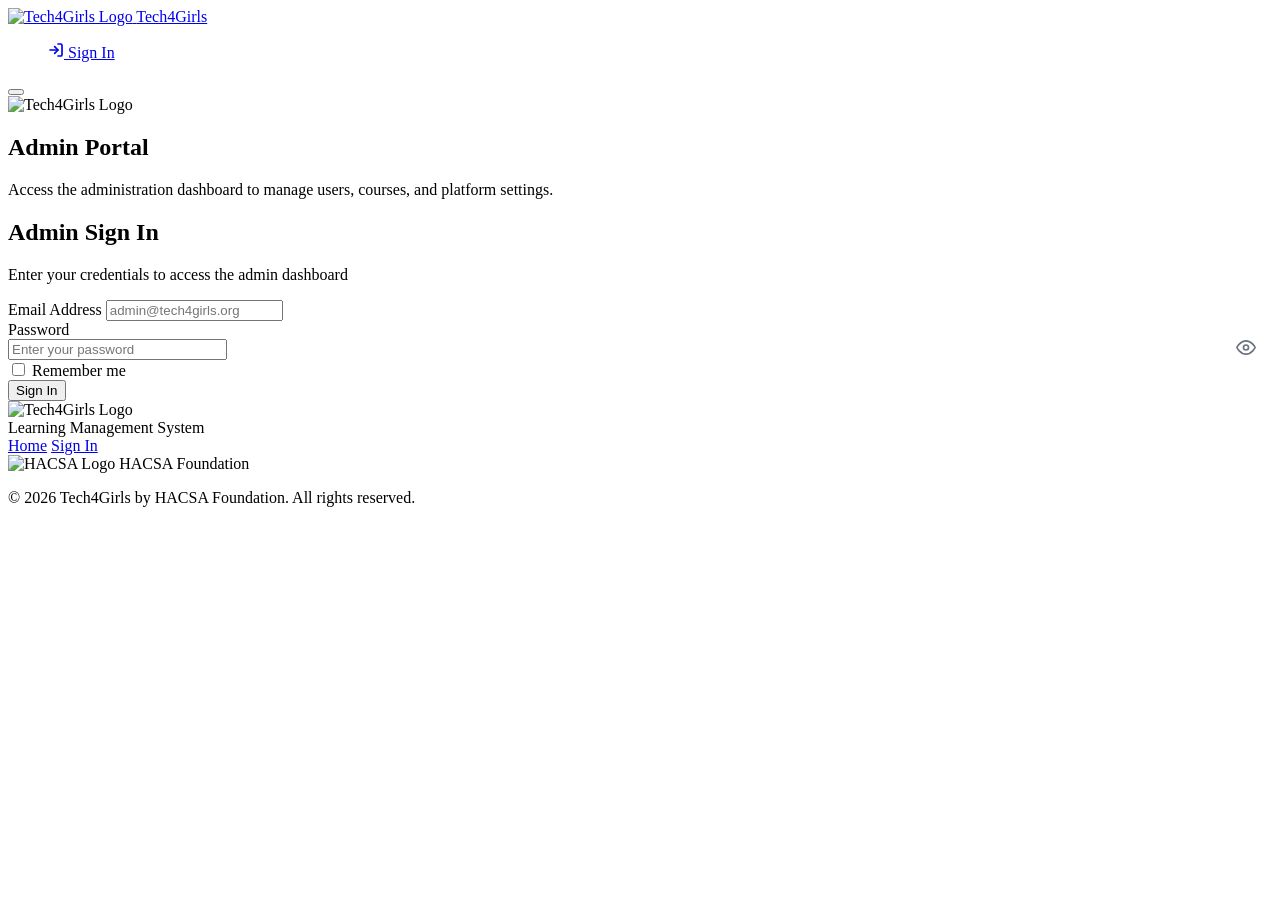
==== frontend/admin/index.html @ 2db9f4e8 "updated url" ====
<!doctype html>
<html lang="en">
  <head>
    <meta charset="UTF-8" />
    <meta name="viewport" content="width=device-width, initial-scale=1.0" />
    <title>Admin Sign In Tech4Girls LMS</title>
    <meta
      name="description"
      content="Administrator sign in to Tech4Girls LMS to manage the platform, users, and system settings."
    />

    <!-- Favicon -->
    <link rel="icon" type="image/png" href="img/Tech4Girls logo.png" />
    <link rel="apple-touch-icon" href="img/Tech4Girls logo.png" />

    <!-- Fonts -->
    <link rel="preconnect" href="https://fonts.googleapis.com" />
    <link rel="preconnect" href="https://fonts.gstatic.com" crossorigin />
    <link
      href="https://fonts.googleapis.com/css2?family=Inter:wght@400;500;600;700;800&family=Poppins:wght@400;500;600;700&display=swap"
      rel="stylesheet"
    />

    <link rel="stylesheet" href="css/style.css" />
  </head>
  <body class="login-page">
    
	

		<nav class="navbar" id="navbar">
		<div class="navbar-inner">

			<!-- Logo -->
			<a href="index.html" class="navbar-logo" id="logo-link">
				<img src="img/Tech4Girls logo.png" alt="Tech4Girls Logo">
				<span class="logo-text">Tech4Girls</span>
			</a>

			<!-- Desktop nav links (also becomes the sidebar on mobile) -->
			<ul class="navbar-links" id="navbar-links">
					<a href="index.html" class="navbar-signin-btn" id="nav-signin">
						<svg width="16" height="16" viewBox="0 0 24 24" fill="none" stroke="currentColor"
							stroke-width="2.5" stroke-linecap="round" stroke-linejoin="round">
							<path d="M15 3h4a2 2 0 0 1 2 2v14a2 2 0 0 1-2 2h-4" />
							<polyline points="10 17 15 12 10 7" />
							<line x1="15" y1="12" x2="3" y2="12" />
						</svg>
						Sign In
					</a>
				</li>
			</ul>

			<!-- Hamburger (hidden on desktop) -->
			<button class="nav-toggle" id="nav-toggle" aria-label="Toggle navigation">
				<span class="hamburger-line"></span>
				<span class="hamburger-line"></span>
				<span class="hamburger-line"></span>
			</button>

		</div>

		<!-- Dark overlay behind sidebar -->
		<div class="nav-overlay" id="nav-overlay"></div>
	</nav>




    <main class="login-main">
      <div class="login-wrapper">
        <!-- Left: Visual panel -->
        <div class="login-visual">
          <div class="login-visual-content">
            <img src="img/Tech4Girls logo.png" alt="Tech4Girls Logo" />
            <h2>Admin Portal</h2>
            <p>
              Access the administration dashboard to manage users, courses, and
              platform settings.
            </p>
          </div>
        </div>

        <div class="login-form-panel">
          <div class="login-form-header">
            <h2>Admin Sign In</h2>
            <p>Enter your credentials to access the admin dashboard</p>
          </div>

          <form id="login-form" action="#" method="POST">
            <div class="form-group">
              <label class="form-label" for="email">Email Address</label>
              <input
                type="email"
                class="form-input"
                id="email"
                name="email"
                placeholder="admin@tech4girls.org"
                required
                autocomplete="email"
              />
            </div>

            <div class="form-group">
              <label class="form-label" for="password">Password</label>
              <div style="position: relative">
                <input
                  type="password"
                  class="form-input"
                  id="password"
                  name="password"
                  placeholder="Enter your password"
                  required
                  autocomplete="current-password"
                  style="padding-right: 44px"
                />
                <button
                  type="button"
                  onclick="togglePassword('password', this)"
                  style="
                    position: absolute;
                    right: 12px;
                    top: 50%;
                    transform: translateY(-50%);
                    background: none;
                    border: none;
                    cursor: pointer;
                    padding: 4px;
                    color: #6b7280;
                  "
                >
                  <svg
                    width="20"
                    height="20"
                    viewBox="0 0 24 24"
                    fill="none"
                    stroke="currentColor"
                    stroke-width="2"
                    stroke-linecap="round"
                    stroke-linejoin="round"
                  >
                    <path d="M1 12s4-8 11-8 11 8 11 8-4 8-11 8-11-8-11-8z" />
                    <circle cx="12" cy="12" r="3" />
                  </svg>
                </button>
              </div>
            </div>

            <div class="form-row">
              <label class="form-remember">
                <input type="checkbox" id="remember" name="remember" />
                Remember me
              </label>
            </div>

            <button type="submit" class="btn-login" id="login-submit">
              Sign In
            </button>
          </form>
        </div>
      </div>
    </main>
    <footer class="footer" id="footer">
      <div class="footer-inner">
        <div class="footer-top">
          <div class="footer-brand">
            <img src="img/Tech4Girls logo.png" alt="Tech4Girls Logo" />
            <div class="divider"></div>
            <span>Learning Management System</span>
          </div>
          <div class="footer-links">
            <a href="index.html">Home</a>
            <a href="login.html">Sign In</a>
          </div>
        </div>
        <div class="footer-bottom">
          <div class="footer-partner">
            <img src="img/hacsa logo.jpg" alt="HACSA Logo" />
            <span>HACSA Foundation</span>
          </div>
          <p class="footer-copy">
            &copy; 2026 Tech4Girls by HACSA Foundation. All rights reserved.
          </p>
        </div>
      </div>
    </footer>

    <script>
      function togglePassword(inputId, btn) {
        const input = document.getElementById(inputId);
        if (input.type === "password") {
          input.type = "text";
          btn.innerHTML =
            '<svg width="20" height="20" viewBox="0 0 24 24" fill="none" stroke="currentColor" stroke-width="2" stroke-linecap="round" stroke-linejoin="round"><path d="M17.94 17.94A10.07 10.07 0 0 1 12 20c-7 0-11-8-11-8a18.45 18.45 0 0 1 5.06-5.94"/><path d="M9.9 4.24A9.12 9.12 0 0 1 12 4c7 0 11 8 11 8a18.5 18.5 0 0 1-2.16 3.19"/><line x1="1" y1="1" x2="23" y2="23"/></svg>';
        } else {
          input.type = "password";
          btn.innerHTML =
            '<svg width="20" height="20" viewBox="0 0 24 24" fill="none" stroke="currentColor" stroke-width="2" stroke-linecap="round" stroke-linejoin="round"><path d="M1 12s4-8 11-8 11 8 11 8-4 8-11 8-11-8-11-8z"/><circle cx="12" cy="12" r="3"/></svg>';
        }
      }
      const navbar = document.getElementById("navbar");
      window.addEventListener("scroll", () => {
        navbar.classList.toggle("scrolled", window.scrollY > 10);
      });

      const navToggle = document.getElementById("nav-toggle");
      const navLinks = document.getElementById("navbar-links");
      navToggle.addEventListener("click", () => {
        navLinks.classList.toggle("active");
      });

      navLinks.querySelectorAll("a").forEach((link) => {
        link.addEventListener("click", () => {
          navLinks.classList.remove("active");
        });
      });

      const BASE_URL = "https://t4g-lms-production.up.railway.app";

      document
        .getElementById("login-form")
        .addEventListener("submit", async function (e) {
          e.preventDefault();

          const email = document.getElementById("email").value;
          const password = document.getElementById("password").value;
          const btn = document.getElementById("login-submit");

          btn.textContent = "Signing in...";
          btn.style.opacity = "0.7";
          btn.style.pointerEvents = "none";

          try {
            const response = await fetch(`${BASE_URL}/admin/login`, {
              method: "POST",
              headers: { "Content-Type": "application/json" },
              body: JSON.stringify({ email, password }),
            });

            const data = await response.json();

            if (response.ok) {
              localStorage.setItem("admin_token", data.access_token);
              window.location.href = "admin-dashboard.html";
            } else {
              alert(
                data.detail || "Login failed. Please check your credentials.",
              );
              btn.textContent = "Sign In";
              btn.style.opacity = "1";
              btn.style.pointerEvents = "auto";
            }
          } catch (error) {
            alert(
              "Could not connect to server. Make sure your backend is running.",
            );
            btn.textContent = "Sign In";
            btn.style.opacity = "1";
            btn.style.pointerEvents = "auto";
          }
        });
    </script>
  </body>
</html>
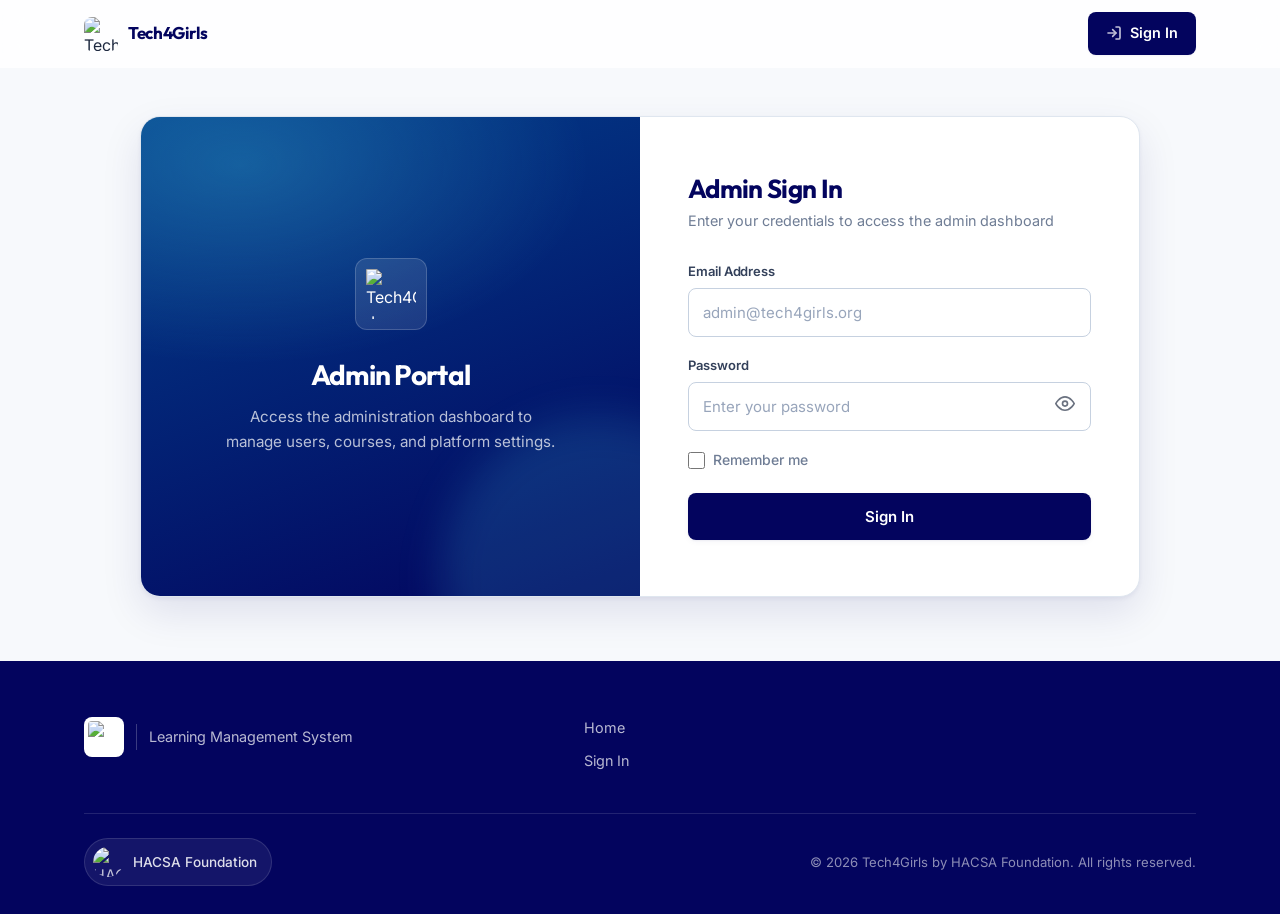
==== commit a9fd14fd: "updates" ====
--- a/frontend/admin/index.html
+++ b/frontend/admin/index.html
@@ -1,95 +1,113 @@
 <!doctype html>
 <html lang="en">
-  <head>
-    <meta charset="UTF-8" />
-    <meta name="viewport" content="width=device-width, initial-scale=1.0" />
-    <title>Admin Sign In Tech4Girls LMS</title>
-    <meta
+ <head>
+ <meta charset="UTF-8" />
+ <meta name="viewport" content="width=device-width, initial-scale=1.0" />
+ <title>Admin Sign In Tech4Girls LMS</title>
+ <meta
       name="description"
       content="Administrator sign in to Tech4Girls LMS to manage the platform, users, and system settings."
     />
 
-    <!-- Favicon -->
-    <link rel="icon" type="image/png" href="img/Tech4Girls logo.png" />
-    <link rel="apple-touch-icon" href="img/Tech4Girls logo.png" />
-
-    <!-- Fonts -->
-    <link rel="preconnect" href="https://fonts.googleapis.com" />
-    <link rel="preconnect" href="https://fonts.gstatic.com" crossorigin />
-    <link
-      href="https://fonts.googleapis.com/css2?family=Inter:wght@400;500;600;700;800&family=Poppins:wght@400;500;600;700&display=swap"
-      rel="stylesheet"
-    />
-
-    <link rel="stylesheet" href="css/style.css" />
-  </head>
-  <body class="login-page">
-    
+ <!-- Favicon -->
+ <link rel="icon" type="image/png" href="img/Tech4Girls logo.png" />
+ <link rel="apple-touch-icon" href="img/Tech4Girls logo.png" />
+
+ <!-- Fonts -->
+ <link rel="preconnect" href="https://fonts.googleapis.com" />
+ <link rel="preconnect" href="https://fonts.gstatic.com" crossorigin />
+ <link href="https://fonts.googleapis.com/css2?family=Inter:wght@400;500;600;700;800&family=Outfit:wght@400;500;600;700;800&display=swap" rel="stylesheet" />
+
+ <link rel="stylesheet" href="css/style.css" />
+ <!-- T4G-AUTH-GUARD: runs before first paint. Do not move below the stylesheets. -->
+ <script>
+      document.documentElement.className += ' auth-pending';
+      window.__T4G_ROLE__ = 'admin';
+      // Safety net: never leave the page permanently hidden.
+      setTimeout(function () {
+        document.documentElement.classList.remove('auth-pending');
+      }, 4000);
+ </script>
+ <noscript>
+ <style>
+        html.auth-pending body { visibility: visible!important; }
+ </style>
+ </noscript>
+ <script src="js/session.js"></script>
+ <script>
+      if (window.Session) {
+        Session.redirectIfAuthenticated();
+      } else {
+        document.documentElement.classList.remove('auth-pending');
+      }
+ </script>
+</head>
+ <body class="login-page">
+ 
 	
 
-		<nav class="navbar" id="navbar">
-		<div class="navbar-inner">
-
-			<!-- Logo -->
-			<a href="index.html" class="navbar-logo" id="logo-link">
-				<img src="img/Tech4Girls logo.png" alt="Tech4Girls Logo">
-				<span class="logo-text">Tech4Girls</span>
-			</a>
-
-			<!-- Desktop nav links (also becomes the sidebar on mobile) -->
-			<ul class="navbar-links" id="navbar-links">
-					<a href="index.html" class="navbar-signin-btn" id="nav-signin">
-						<svg width="16" height="16" viewBox="0 0 24 24" fill="none" stroke="currentColor"
+ <nav class="navbar" id="navbar">
+ <div class="navbar-inner">
+
+ <!-- Logo -->
+ <a href="index.html" class="navbar-logo" id="logo-link">
+ <img src="img/Tech4Girls logo.png" alt="Tech4Girls Logo">
+ <span class="logo-text">Tech4Girls</span>
+ </a>
+
+ <!-- Desktop nav links (also becomes the sidebar on mobile) -->
+ <ul class="navbar-links" id="navbar-links">
+ <a href="index.html" class="navbar-signin-btn" id="nav-signin">
+ <svg width="16" height="16" viewBox="0 0 24 24" fill="none" stroke="currentColor"
 							stroke-width="2.5" stroke-linecap="round" stroke-linejoin="round">
-							<path d="M15 3h4a2 2 0 0 1 2 2v14a2 2 0 0 1-2 2h-4" />
-							<polyline points="10 17 15 12 10 7" />
-							<line x1="15" y1="12" x2="3" y2="12" />
-						</svg>
+ <path d="M15 3h4a2 2 0 0 1 2 2v14a2 2 0 0 1-2 2h-4" />
+ <polyline points="10 17 15 12 10 7" />
+ <line x1="15" y1="12" x2="3" y2="12" />
+ </svg>
 						Sign In
-					</a>
-				</li>
-			</ul>
-
-			<!-- Hamburger (hidden on desktop) -->
-			<button class="nav-toggle" id="nav-toggle" aria-label="Toggle navigation">
-				<span class="hamburger-line"></span>
-				<span class="hamburger-line"></span>
-				<span class="hamburger-line"></span>
-			</button>
-
-		</div>
-
-		<!-- Dark overlay behind sidebar -->
-		<div class="nav-overlay" id="nav-overlay"></div>
+ </a>
+ </ul>
+
+ <!-- Hamburger (hidden on desktop) -->
+ <button class="nav-toggle" id="nav-toggle" aria-label="Toggle navigation">
+ <span class="hamburger-line"></span>
+ <span class="hamburger-line"></span>
+ <span class="hamburger-line"></span>
+ </button>
+
+ </div>
+
+ <!-- Dark overlay behind sidebar -->
+ <div class="nav-overlay" id="nav-overlay"></div>
 	</nav>
 
 
 
 
-    <main class="login-main">
-      <div class="login-wrapper">
-        <!-- Left: Visual panel -->
-        <div class="login-visual">
-          <div class="login-visual-content">
-            <img src="img/Tech4Girls logo.png" alt="Tech4Girls Logo" />
-            <h2>Admin Portal</h2>
-            <p>
+ <main class="login-main">
+ <div class="login-wrapper">
+ <!-- Left: Visual panel -->
+ <div class="login-visual">
+ <div class="login-visual-content">
+ <img src="img/Tech4Girls logo.png" alt="Tech4Girls Logo" />
+ <h2>Admin Portal</h2>
+ <p>
               Access the administration dashboard to manage users, courses, and
               platform settings.
-            </p>
-          </div>
-        </div>
-
-        <div class="login-form-panel">
-          <div class="login-form-header">
-            <h2>Admin Sign In</h2>
-            <p>Enter your credentials to access the admin dashboard</p>
-          </div>
-
-          <form id="login-form" action="#" method="POST">
-            <div class="form-group">
-              <label class="form-label" for="email">Email Address</label>
-              <input
+ </p>
+ </div>
+ </div>
+
+ <div class="login-form-panel">
+ <div class="login-form-header">
+ <h2>Admin Sign In</h2>
+ <p>Enter your credentials to access the admin dashboard</p>
+ </div>
+
+ <form id="login-form" action="#" method="POST">
+ <div class="form-group">
+ <label class="form-label" for="email">Email Address</label>
+ <input
                 type="email"
                 class="form-input"
                 id="email"
@@ -98,12 +116,12 @@
                 required
                 autocomplete="email"
               />
-            </div>
-
-            <div class="form-group">
-              <label class="form-label" for="password">Password</label>
-              <div style="position: relative">
-                <input
+ </div>
+
+ <div class="form-group">
+ <label class="form-label" for="password">Password</label>
+ <div style="position: relative">
+ <input
                   type="password"
                   class="form-input"
                   id="password"
@@ -113,7 +131,7 @@
                   autocomplete="current-password"
                   style="padding-right: 44px"
                 />
-                <button
+ <button
                   type="button"
                   onclick="togglePassword('password', this)"
                   style="
@@ -128,7 +146,7 @@
                     color: #6b7280;
                   "
                 >
-                  <svg
+ <svg
                     width="20"
                     height="20"
                     viewBox="0 0 24 24"
@@ -138,53 +156,53 @@
                     stroke-linecap="round"
                     stroke-linejoin="round"
                   >
-                    <path d="M1 12s4-8 11-8 11 8 11 8-4 8-11 8-11-8-11-8z" />
-                    <circle cx="12" cy="12" r="3" />
-                  </svg>
-                </button>
-              </div>
-            </div>
-
-            <div class="form-row">
-              <label class="form-remember">
-                <input type="checkbox" id="remember" name="remember" />
+ <path d="M1 12s4-8 11-8 11 8 11 8-4 8-11 8-11-8-11-8z" />
+ <circle cx="12" cy="12" r="3" />
+ </svg>
+ </button>
+ </div>
+ </div>
+
+ <div class="form-row">
+ <label class="form-remember">
+ <input type="checkbox" id="remember" name="remember" />
                 Remember me
-              </label>
-            </div>
-
-            <button type="submit" class="btn-login" id="login-submit">
+ </label>
+ </div>
+
+ <button type="submit" class="btn-login" id="login-submit">
               Sign In
-            </button>
-          </form>
-        </div>
-      </div>
-    </main>
-    <footer class="footer" id="footer">
-      <div class="footer-inner">
-        <div class="footer-top">
-          <div class="footer-brand">
-            <img src="img/Tech4Girls logo.png" alt="Tech4Girls Logo" />
-            <div class="divider"></div>
-            <span>Learning Management System</span>
-          </div>
-          <div class="footer-links">
-            <a href="index.html">Home</a>
-            <a href="login.html">Sign In</a>
-          </div>
-        </div>
-        <div class="footer-bottom">
-          <div class="footer-partner">
-            <img src="img/hacsa logo.jpg" alt="HACSA Logo" />
-            <span>HACSA Foundation</span>
-          </div>
-          <p class="footer-copy">
+ </button>
+ </form>
+ </div>
+ </div>
+ </main>
+ <footer class="footer" id="footer">
+ <div class="footer-inner">
+ <div class="footer-top">
+ <div class="footer-brand">
+ <img src="img/Tech4Girls logo.png" alt="Tech4Girls Logo" />
+ <div class="divider"></div>
+ <span>Learning Management System</span>
+ </div>
+ <div class="footer-links">
+ <a href="index.html">Home</a>
+ <a href="index.html">Sign In</a>
+ </div>
+ </div>
+ <div class="footer-bottom">
+ <div class="footer-partner">
+ <img src="img/hacsa logo.jpg" alt="HACSA Logo" />
+ <span>HACSA Foundation</span>
+ </div>
+ <p class="footer-copy">
             &copy; 2026 Tech4Girls by HACSA Foundation. All rights reserved.
-          </p>
-        </div>
-      </div>
-    </footer>
-
-    <script>
+ </p>
+ </div>
+ </div>
+ </footer>
+
+ <script>
       function togglePassword(inputId, btn) {
         const input = document.getElementById(inputId);
         if (input.type === "password") {
@@ -214,11 +232,22 @@
         });
       });
 
-      const BASE_URL = "https://t4g-lms-production.up.railway.app";
-
-      document
-        .getElementById("login-form")
-        .addEventListener("submit", async function (e) {
+      // BASE_URL and Session come from js/session.js.
+
+      function showLoginError(message) {
+        let box = document.getElementById("login-error");
+        if (!box) {
+          box = document.createElement("p");
+          box.id = "login-error";
+          box.className = "login-error";
+          const form = document.getElementById("login-form");
+          form.parentNode.insertBefore(box, form);
+        }
+        box.textContent = message;
+        box.style.display = "flex";
+      }
+
+      document.getElementById("login-form").addEventListener("submit", async function (e) {
           e.preventDefault();
 
           const email = document.getElementById("email").value;
@@ -239,25 +268,21 @@
             const data = await response.json();
 
             if (response.ok) {
-              localStorage.setItem("admin_token", data.access_token);
-              window.location.href = "admin-dashboard.html";
+              Session.save(data.access_token, data.admin || { email });
+              window.location.replace(Session.lastPage());
             } else {
-              alert(
-                data.detail || "Login failed. Please check your credentials.",
-              );
+              showLoginError(data.detail || "Login failed. Please check your credentials.");
               btn.textContent = "Sign In";
               btn.style.opacity = "1";
               btn.style.pointerEvents = "auto";
             }
           } catch (error) {
-            alert(
-              "Could not connect to server. Make sure your backend is running.",
-            );
+            showLoginError("Could not reach the server. Please check your connection and try again.");
             btn.textContent = "Sign In";
             btn.style.opacity = "1";
             btn.style.pointerEvents = "auto";
           }
         });
-    </script>
-  </body>
+ </script>
+ </body>
 </html>
--- a/frontend/admin/css/style.css
+++ b/frontend/admin/css/style.css
@@ -0,0 +1,1956 @@
+/* ==========================================================================
+   Tech4Girls LMS - Core Design System
+   Brand palette preserved. Layout, typography, spacing and motion rebuilt.
+   ========================================================================== */
+
+*,
+*::before,
+*::after {
+  margin: 0;
+  padding: 0;
+  box-sizing: border-box;
+}
+
+:root {
+  /* ---- Brand (unchanged) ---- */
+  --sky: #48cae4;
+  --cyan: #0096c7;
+  --blue: #0077b6;
+  --navy: #023e8a;
+  --deep: #03045e;
+
+  /* ---- Brand tints derived from the palette ---- */
+  --sky-050: #f2fbfd;
+  --sky-100: #e3f6fb;
+  --sky-200: #c3ecf5;
+  --cyan-050: #eef8fc;
+  --blue-050: #eaf4fa;
+  --deep-050: #eeeff6;
+
+  /* ---- Neutrals ---- */
+  --white: #ffffff;
+  --gray-50: #f7f9fc;
+  --gray-100: #eef2f7;
+  --gray-200: #dfe6ef;
+  --gray-300: #c6d1e0;
+  --gray-400: #98a5bb;
+  --gray-500: #6f7d95;
+  --gray-600: #4d5a70;
+  --gray-700: #33405a;
+  --gray-800: #1e2940;
+  --gray-900: #0f1728;
+
+  /* ---- Semantic ---- */
+  --success: #0f8f5f;
+  --success-soft: #e7f5ee;
+  --success-line: #b6e2cd;
+  --warning: #b5730f;
+  --warning-soft: #fdf3e3;
+  --warning-line: #f0d5a6;
+  --danger: #c8362c;
+  --danger-soft: #fdecea;
+  --danger-line: #f3c3bd;
+  --info: var(--blue);
+  --info-soft: var(--blue-050);
+  --info-line: #bcdcee;
+
+  /* ---- Surfaces ---- */
+  --surface: #ffffff;
+  --surface-muted: var(--gray-50);
+  --border: var(--gray-200);
+  --border-strong: var(--gray-300);
+
+  /* ---- Text ---- */
+  --text: var(--gray-800);
+  --text-muted: var(--gray-500);
+  --text-soft: var(--gray-400);
+
+  /* ---- Elevation: borders first, shadows subtle ---- */
+  --shadow-xs: 0 1px 2px rgba(3, 4, 94, 0.05);
+  --shadow-sm: 0 1px 2px rgba(3, 4, 94, 0.05), 0 2px 6px rgba(3, 4, 94, 0.04);
+  --shadow-md: 0 1px 2px rgba(3, 4, 94, 0.05), 0 6px 16px rgba(3, 4, 94, 0.06);
+  --shadow-lg: 0 2px 4px rgba(3, 4, 94, 0.05), 0 16px 40px rgba(3, 4, 94, 0.1);
+  --shadow-xl: 0 4px 8px rgba(3, 4, 94, 0.06), 0 28px 64px rgba(3, 4, 94, 0.14);
+  --ring: 0 0 0 3px rgba(0, 150, 199, 0.22);
+
+  /* ---- Typography ---- */
+  --font: "Inter", -apple-system, BlinkMacSystemFont, "Segoe UI", Roboto,
+    "Helvetica Neue", Arial, sans-serif;
+  --font-display: "Outfit", "Inter", -apple-system, BlinkMacSystemFont,
+    "Segoe UI", sans-serif;
+
+  /* ---- Radius ---- */
+  --radius-xs: 6px;
+  --radius-sm: 8px;
+  --radius-md: 10px;
+  --radius-lg: 12px;
+  --radius-xl: 16px;
+  --radius-2xl: 20px;
+  --radius-full: 9999px;
+
+  /* ---- Spacing scale ---- */
+  --sp-1: 4px;
+  --sp-2: 8px;
+  --sp-3: 12px;
+  --sp-4: 16px;
+  --sp-6: 24px;
+  --sp-8: 32px;
+  --sp-12: 48px;
+  --sp-16: 64px;
+
+  /* ---- Motion ---- */
+  --ease: cubic-bezier(0.2, 0, 0, 1);
+  --duration: 0.2s;
+  --duration-slow: 0.35s;
+
+  --nav-h: 68px;
+  --content-max: 1160px;
+}
+
+@media (prefers-reduced-motion: reduce) {
+  *,
+  *::before,
+  *::after {
+    animation-duration: 0.001ms !important;
+    animation-iteration-count: 1 !important;
+    transition-duration: 0.001ms !important;
+    scroll-behavior: auto !important;
+  }
+}
+
+/* ==========================================================================
+   Base
+   ========================================================================== */
+
+html {
+  font-size: 16px;
+  scroll-behavior: smooth;
+  scroll-padding-top: calc(var(--nav-h) + 16px);
+  -webkit-text-size-adjust: 100%;
+  -webkit-font-smoothing: antialiased;
+  -moz-osx-font-smoothing: grayscale;
+}
+
+html,
+body {
+  overflow-x: hidden;
+  max-width: 100%;
+}
+
+body {
+  font-family: var(--font);
+  font-size: 1rem;
+  line-height: 1.55;
+  color: var(--text);
+  background: var(--white);
+  min-height: 100vh;
+}
+
+/* Anti-flash: pages mark themselves as auth-gated and reveal after the
+   session check resolves. See js/session.js */
+html.auth-pending body {
+  visibility: hidden;
+}
+
+a {
+  color: inherit;
+  text-decoration: none;
+  transition: color var(--duration) var(--ease);
+}
+
+img {
+  max-width: 100%;
+  height: auto;
+  display: block;
+}
+
+button,
+input,
+select,
+textarea {
+  font: inherit;
+  color: inherit;
+}
+
+button {
+  cursor: pointer;
+  border: none;
+  background: none;
+}
+
+svg {
+  flex-shrink: 0;
+}
+
+h1,
+h2,
+h3,
+h4,
+h5,
+h6 {
+  font-family: var(--font-display);
+  line-height: 1.2;
+  color: var(--deep);
+  letter-spacing: -0.015em;
+  font-weight: 700;
+}
+
+:focus-visible {
+  outline: 2px solid var(--cyan);
+  outline-offset: 2px;
+  border-radius: var(--radius-xs);
+}
+
+::selection {
+  background: var(--sky-200);
+  color: var(--deep);
+}
+
+/* Scrollbars */
+* {
+  scrollbar-width: thin;
+  scrollbar-color: var(--gray-300) transparent;
+}
+*::-webkit-scrollbar {
+  width: 10px;
+  height: 10px;
+}
+*::-webkit-scrollbar-track {
+  background: transparent;
+}
+*::-webkit-scrollbar-thumb {
+  background: var(--gray-300);
+  border-radius: var(--radius-full);
+  border: 3px solid transparent;
+  background-clip: content-box;
+}
+*::-webkit-scrollbar-thumb:hover {
+  background: var(--gray-400);
+  background-clip: content-box;
+}
+
+.container {
+  width: 100%;
+  max-width: var(--content-max);
+  margin-inline: auto;
+  padding-inline: 24px;
+}
+
+.text-accent {
+  color: var(--cyan);
+}
+
+.sr-only {
+  position: absolute;
+  width: 1px;
+  height: 1px;
+  padding: 0;
+  margin: -1px;
+  overflow: hidden;
+  clip: rect(0 0 0 0);
+  white-space: nowrap;
+  border: 0;
+}
+
+/* ==========================================================================
+   Navbar
+   ========================================================================== */
+
+.navbar {
+  position: fixed;
+  top: 0;
+  left: 0;
+  right: 0;
+  z-index: 900;
+  height: var(--nav-h);
+  background: rgba(255, 255, 255, 0.82);
+  backdrop-filter: saturate(180%) blur(14px);
+  -webkit-backdrop-filter: saturate(180%) blur(14px);
+  border-bottom: 1px solid transparent;
+  transition:
+    border-color var(--duration) var(--ease),
+    box-shadow var(--duration) var(--ease),
+    background var(--duration) var(--ease);
+}
+
+.navbar.scrolled {
+  border-bottom-color: var(--border);
+  box-shadow: var(--shadow-xs);
+  background: rgba(255, 255, 255, 0.94);
+}
+
+.navbar-inner {
+  height: 100%;
+  max-width: var(--content-max);
+  margin-inline: auto;
+  padding-inline: 24px;
+  display: flex;
+  align-items: center;
+  justify-content: space-between;
+  gap: 16px;
+}
+
+.navbar-logo {
+  display: inline-flex;
+  align-items: center;
+  gap: 10px;
+  flex-shrink: 0;
+}
+
+.navbar-logo img {
+  width: 34px;
+  height: 34px;
+  max-width: 34px;
+  max-height: 34px;
+  object-fit: contain;
+  border-radius: var(--radius-sm);
+}
+
+.logo-text {
+  font-family: var(--font-display);
+  font-weight: 700;
+  font-size: 1.0625rem;
+  color: var(--deep);
+  letter-spacing: -0.02em;
+}
+
+/* --- Links --- */
+.navbar-links {
+  list-style: none;
+  display: flex;
+  align-items: center;
+  gap: 4px;
+  margin-left: auto;
+}
+
+.navbar-links > li {
+  display: flex;
+}
+
+.navbar-links a {
+  display: inline-flex;
+  align-items: center;
+  gap: 8px;
+  padding: 9px 14px;
+  border-radius: var(--radius-sm);
+  font-size: 0.9rem;
+  font-weight: 500;
+  color: var(--gray-600);
+  white-space: nowrap;
+  transition:
+    background var(--duration) var(--ease),
+    color var(--duration) var(--ease);
+}
+
+.navbar-links a svg {
+  stroke: currentColor;
+  fill: none;
+  opacity: 0.75;
+}
+
+.navbar-links a:hover {
+  color: var(--deep);
+  background: var(--gray-100);
+}
+
+.navbar-links a.active-link {
+  color: var(--blue);
+  background: var(--blue-050);
+  font-weight: 600;
+}
+
+.navbar-links a.active-link svg {
+  opacity: 1;
+}
+
+/* Primary CTA in nav */
+.navbar-signin-btn,
+.navbar-links a.navbar-signin-btn {
+  margin-left: 8px;
+  padding: 10px 18px;
+  background: var(--deep);
+  color: var(--white);
+  border-radius: var(--radius-sm);
+  font-weight: 600;
+  box-shadow: var(--shadow-xs);
+  transition:
+    background var(--duration) var(--ease),
+    transform var(--duration) var(--ease),
+    box-shadow var(--duration) var(--ease);
+}
+
+.navbar-links a.navbar-signin-btn:hover {
+  background: var(--navy);
+  color: var(--white);
+  transform: translateY(-1px);
+  box-shadow: var(--shadow-sm);
+}
+
+.navbar-signin-btn svg,
+.sidebar-logout-btn svg {
+  stroke: currentColor;
+  fill: none;
+  opacity: 1;
+}
+
+/* Items only visible inside the mobile drawer.
+   Specificity must beat `.navbar-links > li` (0,1,1) or these leak into the
+   desktop navbar. */
+.navbar-links > li.sidebar-brand,
+.navbar-links > li.sidebar-section-label,
+.navbar-links > li.sidebar-divider,
+.navbar-links > li.sidebar-footer,
+.sidebar-brand,
+.sidebar-section-label,
+.sidebar-divider,
+.sidebar-footer {
+  display: none;
+}
+
+/* --- Hamburger --- */
+.nav-toggle {
+  display: none;
+  width: 44px;
+  height: 44px;
+  border-radius: var(--radius-sm);
+  align-items: center;
+  justify-content: center;
+  flex-direction: column;
+  gap: 5px;
+  transition: background var(--duration) var(--ease);
+}
+
+.nav-toggle:hover {
+  background: var(--gray-100);
+}
+
+.hamburger-line {
+  display: block;
+  width: 20px;
+  height: 2px;
+  border-radius: 2px;
+  background: var(--deep);
+  transition: transform var(--duration) var(--ease),
+    opacity var(--duration) var(--ease);
+}
+
+.nav-toggle.active .hamburger-line:nth-child(1) {
+  transform: translateY(7px) rotate(45deg);
+}
+.nav-toggle.active .hamburger-line:nth-child(2) {
+  opacity: 0;
+}
+.nav-toggle.active .hamburger-line:nth-child(3) {
+  transform: translateY(-7px) rotate(-45deg);
+}
+
+.nav-overlay {
+  position: fixed;
+  inset: 0;
+  background: rgba(3, 4, 94, 0.42);
+  backdrop-filter: blur(2px);
+  opacity: 0;
+  visibility: hidden;
+  transition: opacity var(--duration) var(--ease),
+    visibility var(--duration) var(--ease);
+  z-index: 940;
+}
+
+.nav-overlay.active {
+  opacity: 1;
+  visibility: visible;
+}
+
+/* ==========================================================================
+   Mobile drawer (native app feel)
+   ========================================================================== */
+
+@media (max-width: 900px) {
+  .nav-toggle {
+    display: flex;
+  }
+
+  .navbar-links {
+    position: fixed;
+    top: 0;
+    right: 0;
+    bottom: 0;
+    width: min(320px, 86vw);
+    background: var(--white);
+    border-left: 1px solid var(--border);
+    box-shadow: var(--shadow-xl);
+    flex-direction: column;
+    align-items: stretch;
+    gap: 2px;
+    margin: 0;
+    padding: max(16px, env(safe-area-inset-top)) 16px
+      max(16px, env(safe-area-inset-bottom));
+    overflow-y: auto;
+    overscroll-behavior: contain;
+    transform: translateX(100%);
+    transition: transform var(--duration-slow) var(--ease);
+    z-index: 950;
+  }
+
+  .navbar-links.active {
+    transform: translateX(0);
+  }
+
+  .navbar-links > li {
+    display: block;
+  }
+
+  .navbar-links a {
+    width: 100%;
+    min-height: 46px;
+    padding: 12px 14px;
+    font-size: 0.95rem;
+    border-radius: var(--radius-md);
+  }
+
+  .navbar-links a svg {
+    width: 18px;
+    height: 18px;
+  }
+
+  .navbar-links > li.sidebar-brand {
+    display: flex;
+    align-items: center;
+    gap: 10px;
+    padding: 8px 14px 20px;
+    margin-bottom: 4px;
+    border-bottom: 1px solid var(--border);
+  }
+
+  .sidebar-brand img {
+    width: 32px;
+    height: 32px;
+    object-fit: contain;
+    border-radius: var(--radius-sm);
+  }
+
+  .sidebar-brand span {
+    font-family: var(--font-display);
+    font-weight: 700;
+    font-size: 1.05rem;
+    color: var(--deep);
+  }
+
+  .navbar-links > li.sidebar-section-label {
+    display: block;
+    padding: 18px 14px 8px;
+    font-size: 0.7rem;
+    font-weight: 700;
+    letter-spacing: 0.09em;
+    text-transform: uppercase;
+    color: var(--text-soft);
+  }
+
+  .navbar-links > li.sidebar-divider {
+    display: block;
+    height: 1px;
+    background: var(--border);
+    margin: 14px 14px;
+  }
+
+  .navbar-links > li.sidebar-footer {
+    display: block;
+    margin-top: auto;
+    padding: 16px 14px 8px;
+    border-top: 1px solid var(--border);
+  }
+
+  .sidebar-footer p {
+    font-size: 0.8rem;
+    color: var(--text-muted);
+    margin-bottom: 4px;
+  }
+
+  .sidebar-footer a {
+    padding: 0;
+    font-size: 0.85rem;
+    font-weight: 600;
+    color: var(--cyan);
+  }
+
+  .sidebar-footer a:hover {
+    background: none;
+    text-decoration: underline;
+  }
+
+  .navbar-links a.navbar-signin-btn {
+    margin-left: 0;
+    justify-content: center;
+  }
+}
+
+@media (max-width: 480px) {
+  .navbar-inner {
+    padding-inline: 16px;
+  }
+}
+
+/* ==========================================================================
+   Buttons
+   ========================================================================== */
+
+.btn-primary,
+.btn-outline-light,
+.btn-login,
+.modal-submit {
+  display: inline-flex;
+  align-items: center;
+  justify-content: center;
+  gap: 8px;
+  min-height: 46px;
+  padding: 12px 22px;
+  border-radius: var(--radius-sm);
+  font-family: var(--font);
+  font-size: 0.9375rem;
+  font-weight: 600;
+  letter-spacing: -0.005em;
+  cursor: pointer;
+  transition:
+    background var(--duration) var(--ease),
+    color var(--duration) var(--ease),
+    border-color var(--duration) var(--ease),
+    transform var(--duration) var(--ease),
+    box-shadow var(--duration) var(--ease);
+}
+
+.btn-primary {
+  background: var(--deep);
+  color: var(--white);
+  box-shadow: var(--shadow-sm);
+}
+
+.btn-primary:hover {
+  background: var(--navy);
+  transform: translateY(-1px);
+  box-shadow: var(--shadow-md);
+}
+
+.btn-primary:active {
+  transform: translateY(0);
+}
+
+.btn-primary svg {
+  stroke: currentColor;
+  fill: none;
+  transition: transform var(--duration) var(--ease);
+}
+
+.btn-primary:hover svg {
+  transform: translateX(3px);
+}
+
+.btn-outline-light {
+  background: var(--white);
+  color: var(--deep);
+  border: 1px solid var(--border-strong);
+}
+
+.btn-outline-light:hover {
+  border-color: var(--cyan);
+  color: var(--cyan);
+  background: var(--cyan-050);
+}
+
+.btn-outline-light svg {
+  stroke: currentColor;
+  fill: none;
+}
+
+/* ==========================================================================
+   Hero
+   ========================================================================== */
+
+.hero {
+  position: relative;
+  padding: calc(var(--nav-h) + 72px) 0 96px;
+  background:
+    radial-gradient(
+      1100px 520px at 12% -10%,
+      var(--sky-100) 0%,
+      transparent 62%
+    ),
+    radial-gradient(
+      900px 480px at 96% 8%,
+      var(--deep-050) 0%,
+      transparent 60%
+    ),
+    var(--white);
+  overflow: hidden;
+}
+
+.hero::after {
+  content: "";
+  position: absolute;
+  inset: auto 0 0 0;
+  height: 1px;
+  background: var(--border);
+}
+
+.hero-bg-shapes {
+  position: absolute;
+  inset: 0;
+  pointer-events: none;
+  overflow: hidden;
+}
+
+.hero-shape {
+  position: absolute;
+  border-radius: 50%;
+  filter: blur(70px);
+  opacity: 0.35;
+}
+
+.shape-1 {
+  width: 380px;
+  height: 380px;
+  background: var(--sky);
+  top: -110px;
+  left: -110px;
+}
+
+.shape-2 {
+  width: 320px;
+  height: 320px;
+  background: var(--cyan);
+  bottom: -140px;
+  right: 6%;
+  opacity: 0.2;
+}
+
+.shape-3 {
+  width: 240px;
+  height: 240px;
+  background: var(--navy);
+  top: 22%;
+  right: -80px;
+  opacity: 0.12;
+}
+
+.hero-inner {
+  position: relative;
+  z-index: 1;
+  max-width: var(--content-max);
+  margin-inline: auto;
+  padding-inline: 24px;
+  display: grid;
+  grid-template-columns: 1.05fr 0.95fr;
+  align-items: center;
+  gap: 64px;
+}
+
+.hero-label {
+  display: inline-flex;
+  align-items: center;
+  gap: 8px;
+  padding: 6px 14px 6px 10px;
+  margin-bottom: 24px;
+  border: 1px solid var(--info-line);
+  background: var(--white);
+  border-radius: var(--radius-full);
+  font-size: 0.78rem;
+  font-weight: 600;
+  letter-spacing: 0.02em;
+  text-transform: uppercase;
+  color: var(--blue);
+  box-shadow: var(--shadow-xs);
+}
+
+.pulse-dot {
+  width: 7px;
+  height: 7px;
+  border-radius: 50%;
+  background: var(--cyan);
+  box-shadow: 0 0 0 0 rgba(0, 150, 199, 0.55);
+  animation: pulseDot 2.2s var(--ease) infinite;
+}
+
+@keyframes pulseDot {
+  70% {
+    box-shadow: 0 0 0 8px rgba(0, 150, 199, 0);
+  }
+  100% {
+    box-shadow: 0 0 0 0 rgba(0, 150, 199, 0);
+  }
+}
+
+.hero-title {
+  font-size: clamp(2.25rem, 5.2vw, 3.75rem);
+  line-height: 1.06;
+  letter-spacing: -0.035em;
+  color: var(--deep);
+  margin-bottom: 20px;
+}
+
+.hero-title .highlight {
+  color: var(--cyan);
+}
+
+.hero-subtitle {
+  max-width: 52ch;
+  font-size: 1.0625rem;
+  line-height: 1.65;
+  color: var(--text-muted);
+  margin-bottom: 32px;
+}
+
+.hero-actions {
+  display: flex;
+  flex-wrap: wrap;
+  gap: 12px;
+}
+
+.hero-image-col {
+  display: flex;
+  justify-content: center;
+}
+
+.hero-image-wrapper {
+  position: relative;
+  width: 100%;
+  max-width: 420px;
+  aspect-ratio: 1 / 1;
+  display: grid;
+  place-items: center;
+  padding: 48px;
+  background: var(--white);
+  border: 1px solid var(--border);
+  border-radius: var(--radius-2xl);
+  box-shadow: var(--shadow-lg);
+}
+
+.hero-image-wrapper::before {
+  content: "";
+  position: absolute;
+  inset: 16px;
+  border-radius: var(--radius-xl);
+  background: linear-gradient(160deg, var(--sky-050), var(--white));
+}
+
+.hero-image {
+  position: relative;
+  z-index: 1;
+  width: 100%;
+  max-width: 240px;
+  object-fit: contain;
+}
+
+.hero-image-overlay {
+  display: none;
+}
+
+@media (max-width: 900px) {
+  .hero {
+    padding: calc(var(--nav-h) + 48px) 0 64px;
+  }
+  .hero-inner {
+    grid-template-columns: 1fr;
+    gap: 40px;
+    text-align: center;
+  }
+  .hero-subtitle {
+    margin-inline: auto;
+  }
+  .hero-actions {
+    justify-content: center;
+  }
+  .hero-image-wrapper {
+    max-width: 300px;
+    padding: 36px;
+  }
+}
+
+@media (max-width: 480px) {
+  .hero-inner {
+    padding-inline: 20px;
+  }
+  .hero-actions {
+    flex-direction: column;
+    align-items: stretch;
+  }
+  .hero-actions a {
+    width: 100%;
+  }
+}
+
+/* ==========================================================================
+   Section headers
+   ========================================================================== */
+
+.section-header {
+  max-width: 680px;
+  margin: 0 auto 56px;
+  text-align: center;
+}
+
+.section-label {
+  display: inline-block;
+  margin-bottom: 14px;
+  font-size: 0.75rem;
+  font-weight: 700;
+  letter-spacing: 0.11em;
+  text-transform: uppercase;
+  color: var(--cyan);
+}
+
+.section-title {
+  font-size: clamp(1.75rem, 3.4vw, 2.5rem);
+  letter-spacing: -0.03em;
+  margin-bottom: 14px;
+}
+
+.section-desc {
+  font-size: 1.0313rem;
+  line-height: 1.65;
+  color: var(--text-muted);
+}
+
+/* ==========================================================================
+   Features
+   ========================================================================== */
+
+.features-section {
+  padding: 96px 0;
+  background: var(--white);
+}
+
+.features-grid {
+  display: grid;
+  grid-template-columns: repeat(auto-fit, minmax(280px, 1fr));
+  gap: 24px;
+}
+
+.feature-card {
+  padding: 32px;
+  background: var(--white);
+  border: 1px solid var(--border);
+  border-radius: var(--radius-xl);
+  transition:
+    border-color var(--duration) var(--ease),
+    box-shadow var(--duration) var(--ease),
+    transform var(--duration) var(--ease);
+}
+
+.feature-card:hover {
+  border-color: var(--border-strong);
+  box-shadow: var(--shadow-md);
+  transform: translateY(-2px);
+}
+
+.feature-icon-wrap {
+  margin-bottom: 20px;
+}
+
+.feature-icon {
+  width: 48px;
+  height: 48px;
+  display: grid;
+  place-items: center;
+  border-radius: var(--radius-lg);
+  background: var(--blue-050);
+  color: var(--blue);
+}
+
+.feature-icon svg {
+  width: 22px;
+  height: 22px;
+  stroke: currentColor;
+  stroke-width: 1.9;
+  fill: none;
+}
+
+.feature-icon.icon-courses {
+  background: var(--blue-050);
+  color: var(--blue);
+}
+.feature-icon.icon-sessions {
+  background: var(--sky-100);
+  color: var(--cyan);
+}
+.feature-icon.icon-tracking {
+  background: var(--deep-050);
+  color: var(--navy);
+}
+
+.feature-card h3 {
+  font-size: 1.1875rem;
+  margin-bottom: 10px;
+}
+
+.feature-card p {
+  font-size: 0.9375rem;
+  line-height: 1.65;
+  color: var(--text-muted);
+}
+
+@media (max-width: 640px) {
+  .features-section {
+    padding: 64px 0;
+  }
+  .section-header {
+    margin-bottom: 36px;
+  }
+  .feature-card {
+    padding: 24px;
+  }
+}
+
+/* ==========================================================================
+   About
+   ========================================================================== */
+
+.about-section {
+  padding: 96px 0;
+  background: var(--surface-muted);
+  border-top: 1px solid var(--border);
+  border-bottom: 1px solid var(--border);
+}
+
+.about-text-col {
+  max-width: 720px;
+  margin-inline: auto;
+  text-align: center;
+}
+
+.about-text-col h2 {
+  font-size: clamp(1.75rem, 3.4vw, 2.5rem);
+  letter-spacing: -0.03em;
+  margin-bottom: 20px;
+}
+
+.about-text-col p {
+  font-size: 1.0313rem;
+  line-height: 1.75;
+  color: var(--text-muted);
+}
+
+.about-text-col p + p {
+  margin-top: 16px;
+}
+
+@media (max-width: 640px) {
+  .about-section {
+    padding: 64px 0;
+  }
+}
+
+/* ==========================================================================
+   Footer
+   ========================================================================== */
+
+.footer {
+  background: var(--deep);
+  color: rgba(255, 255, 255, 0.72);
+  margin-top: auto;
+}
+
+.footer-inner {
+  max-width: var(--content-max);
+  margin-inline: auto;
+  padding: 56px 24px 28px;
+}
+
+.footer-top {
+  display: grid;
+  grid-template-columns: 1.6fr 1fr 1fr;
+  gap: 48px;
+  padding-bottom: 40px;
+}
+
+.footer-brand {
+  display: flex;
+  align-items: center;
+  gap: 12px;
+  margin-bottom: 16px;
+}
+
+.footer-brand img {
+  width: 40px;
+  height: 40px;
+  object-fit: contain;
+  border-radius: var(--radius-sm);
+  background: var(--white);
+  padding: 4px;
+}
+
+.footer-brand .divider {
+  width: 1px;
+  height: 26px;
+  background: rgba(255, 255, 255, 0.22);
+}
+
+.footer-brand > span {
+  font-size: 0.9rem;
+  color: rgba(255, 255, 255, 0.72);
+}
+
+.footer-brand-info {
+  display: flex;
+  flex-direction: column;
+}
+
+.footer-brand-name {
+  font-family: var(--font-display);
+  font-size: 1.05rem;
+  font-weight: 700;
+  color: var(--white);
+  letter-spacing: -0.02em;
+}
+
+.footer-brand-desc {
+  font-size: 0.8rem;
+  color: rgba(255, 255, 255, 0.6);
+}
+
+.footer-tagline {
+  max-width: 40ch;
+  font-size: 0.9rem;
+  line-height: 1.65;
+  color: rgba(255, 255, 255, 0.62);
+}
+
+.footer-nav-title {
+  font-family: var(--font-display);
+  font-size: 0.78rem;
+  font-weight: 700;
+  letter-spacing: 0.11em;
+  text-transform: uppercase;
+  color: var(--sky);
+  margin-bottom: 16px;
+}
+
+.footer-links {
+  display: flex;
+  flex-direction: column;
+  gap: 10px;
+}
+
+.footer-links a {
+  width: fit-content;
+  font-size: 0.9rem;
+  color: rgba(255, 255, 255, 0.72);
+}
+
+.footer-links a:hover {
+  color: var(--white);
+}
+
+.footer-partner {
+  display: inline-flex;
+  align-items: center;
+  gap: 10px;
+  padding: 8px 14px 8px 8px;
+  background: rgba(255, 255, 255, 0.07);
+  border: 1px solid rgba(255, 255, 255, 0.12);
+  border-radius: var(--radius-full);
+}
+
+.footer-partner img {
+  width: 30px;
+  height: 30px;
+  object-fit: cover;
+  border-radius: 50%;
+}
+
+.footer-partner span {
+  font-size: 0.85rem;
+  font-weight: 500;
+  color: rgba(255, 255, 255, 0.86);
+}
+
+.footer-bottom {
+  display: flex;
+  align-items: center;
+  justify-content: space-between;
+  flex-wrap: wrap;
+  gap: 16px;
+  padding-top: 24px;
+  border-top: 1px solid rgba(255, 255, 255, 0.12);
+}
+
+.footer-copy {
+  font-size: 0.82rem;
+  color: rgba(255, 255, 255, 0.55);
+}
+
+.footer-bottom-links {
+  display: flex;
+  gap: 20px;
+}
+
+.footer-bottom-links a {
+  font-size: 0.82rem;
+  color: rgba(255, 255, 255, 0.55);
+}
+
+.footer-bottom-links a:hover {
+  color: var(--white);
+}
+
+@media (max-width: 900px) {
+  .footer-top {
+    grid-template-columns: 1fr 1fr;
+    gap: 32px;
+  }
+}
+
+@media (max-width: 640px) {
+  .footer-inner {
+    padding: 40px 20px 24px;
+  }
+  .footer-top {
+    grid-template-columns: 1fr;
+    gap: 28px;
+    padding-bottom: 28px;
+  }
+  .footer-bottom {
+    justify-content: center;
+    text-align: center;
+  }
+}
+
+/* ==========================================================================
+   Auth pages (login / forgot password)
+   ========================================================================== */
+
+.login-page {
+  min-height: 100vh;
+  display: flex;
+  flex-direction: column;
+  background: var(--surface-muted);
+}
+
+.login-main {
+  flex: 1;
+  display: grid;
+  place-items: center;
+  padding: calc(var(--nav-h) + 48px) 24px 64px;
+}
+
+.login-wrapper {
+  width: 100%;
+  max-width: 1000px;
+  display: grid;
+  grid-template-columns: 1fr 1fr;
+  background: var(--white);
+  border: 1px solid var(--border);
+  border-radius: var(--radius-2xl);
+  box-shadow: var(--shadow-lg);
+  overflow: hidden;
+}
+
+/* Left visual panel */
+.login-visual {
+  position: relative;
+  display: grid;
+  place-items: center;
+  padding: 56px 44px;
+  background:
+    radial-gradient(
+      560px 320px at 20% 10%,
+      rgba(72, 202, 228, 0.28) 0%,
+      transparent 62%
+    ),
+    linear-gradient(160deg, var(--navy) 0%, var(--deep) 100%);
+  color: var(--white);
+  overflow: hidden;
+}
+
+.login-visual::after {
+  content: "";
+  position: absolute;
+  width: 320px;
+  height: 320px;
+  right: -120px;
+  bottom: -140px;
+  border-radius: 50%;
+  background: rgba(72, 202, 228, 0.16);
+  filter: blur(20px);
+}
+
+.login-visual-content {
+  position: relative;
+  z-index: 1;
+  text-align: center;
+  max-width: 340px;
+}
+
+.login-visual-content img {
+  width: 72px;
+  height: 72px;
+  object-fit: contain;
+  margin: 0 auto 28px;
+  padding: 10px;
+  background: rgba(255, 255, 255, 0.1);
+  border: 1px solid rgba(255, 255, 255, 0.18);
+  border-radius: var(--radius-lg);
+}
+
+.login-visual-content h2 {
+  font-size: 1.75rem;
+  color: var(--white);
+  margin-bottom: 12px;
+  letter-spacing: -0.025em;
+}
+
+.login-visual-content p {
+  font-size: 0.95rem;
+  line-height: 1.7;
+  color: rgba(255, 255, 255, 0.72);
+}
+
+/* Right form panel */
+.login-form-panel {
+  padding: 56px 48px;
+  display: flex;
+  flex-direction: column;
+  justify-content: center;
+}
+
+.login-form-header {
+  margin-bottom: 28px;
+}
+
+.login-form-header h2 {
+  font-size: 1.625rem;
+  letter-spacing: -0.025em;
+  margin-bottom: 6px;
+}
+
+.login-form-header p {
+  font-size: 0.9rem;
+  color: var(--text-muted);
+}
+
+/* ==========================================================================
+   Forms
+   ========================================================================== */
+
+.form-group {
+  margin-bottom: 18px;
+}
+
+.form-label,
+.form-group label {
+  display: block;
+  margin-bottom: 7px;
+  font-size: 0.8125rem;
+  font-weight: 600;
+  color: var(--gray-700);
+  letter-spacing: -0.005em;
+}
+
+.form-label-content {
+  display: inline-flex;
+  align-items: center;
+  gap: 7px;
+}
+
+.form-label-icon {
+  display: inline-flex;
+  color: var(--text-soft);
+}
+
+.form-label-icon svg {
+  stroke: currentColor;
+  fill: none;
+}
+
+.form-input,
+.form-select,
+.form-group input,
+.form-group select,
+.form-group textarea {
+  width: 100%;
+  min-height: 46px;
+  padding: 12px 14px;
+  font-size: 0.9375rem;
+  color: var(--text);
+  background: var(--white);
+  border: 1px solid var(--border-strong);
+  border-radius: var(--radius-sm);
+  transition:
+    border-color var(--duration) var(--ease),
+    box-shadow var(--duration) var(--ease),
+    background var(--duration) var(--ease);
+}
+
+.form-group textarea {
+  min-height: 110px;
+  resize: vertical;
+  line-height: 1.6;
+}
+
+.form-input::placeholder,
+.form-group input::placeholder,
+.form-group textarea::placeholder {
+  color: var(--text-soft);
+}
+
+.form-input:hover,
+.form-group input:hover,
+.form-group select:hover,
+.form-group textarea:hover {
+  border-color: var(--gray-400);
+}
+
+.form-input:focus,
+.form-select:focus,
+.form-group input:focus,
+.form-group select:focus,
+.form-group textarea:focus {
+  outline: none;
+  border-color: var(--cyan);
+  box-shadow: var(--ring);
+}
+
+.form-input.error,
+.form-input[aria-invalid="true"] {
+  border-color: var(--danger);
+  box-shadow: 0 0 0 3px rgba(200, 54, 44, 0.14);
+}
+
+.field-error {
+  display: block;
+  margin-top: 6px;
+  font-size: 0.8rem;
+  font-weight: 500;
+  color: var(--danger);
+}
+
+/* Native select arrow */
+select.form-input,
+select.form-select,
+.form-group select {
+  appearance: none;
+  -webkit-appearance: none;
+  padding-right: 40px;
+  background-image: url("data:image/svg+xml;charset=utf-8,%3Csvg xmlns='http://www.w3.org/2000/svg' width='16' height='16' viewBox='0 0 24 24' fill='none' stroke='%236f7d95' stroke-width='2.5' stroke-linecap='round' stroke-linejoin='round'%3E%3Cpolyline points='6 9 12 15 18 9'/%3E%3C/svg%3E");
+  background-repeat: no-repeat;
+  background-position: right 14px center;
+}
+
+/* Password visibility toggle */
+.password-wrapper {
+  position: relative;
+}
+
+.password-toggle {
+  position: absolute;
+  right: 8px;
+  top: 50%;
+  transform: translateY(-50%);
+  width: 34px;
+  height: 34px;
+  display: grid;
+  place-items: center;
+  border-radius: var(--radius-xs);
+  color: var(--text-muted);
+  transition: background var(--duration) var(--ease),
+    color var(--duration) var(--ease);
+}
+
+.password-toggle:hover {
+  background: var(--gray-100);
+  color: var(--gray-700);
+}
+
+.password-toggle svg {
+  stroke: currentColor;
+  fill: none;
+}
+
+/* Row: remember me + forgot */
+.form-row {
+  display: flex;
+  align-items: center;
+  justify-content: space-between;
+  flex-wrap: wrap;
+  gap: 12px;
+  margin-bottom: 22px;
+}
+
+.form-remember {
+  display: inline-flex;
+  align-items: center;
+  gap: 8px;
+  margin: 0;
+  font-size: 0.875rem;
+  font-weight: 500;
+  color: var(--text-muted);
+  cursor: pointer;
+}
+
+.form-remember input[type="checkbox"] {
+  width: 17px;
+  height: 17px;
+  accent-color: var(--cyan);
+  cursor: pointer;
+}
+
+.form-forgot {
+  font-size: 0.875rem;
+  font-weight: 600;
+  color: var(--cyan);
+}
+
+.form-forgot:hover {
+  color: var(--blue);
+  text-decoration: underline;
+}
+
+/* Submit */
+.btn-login {
+  width: 100%;
+  background: var(--deep);
+  color: var(--white);
+  box-shadow: var(--shadow-sm);
+}
+
+.btn-login:hover:not(:disabled) {
+  background: var(--navy);
+  box-shadow: var(--shadow-md);
+}
+
+.btn-login:disabled {
+  opacity: 0.62;
+  cursor: not-allowed;
+}
+
+.btn-login-content {
+  display: inline-flex;
+  align-items: center;
+  gap: 8px;
+}
+
+.spinner {
+  width: 16px;
+  height: 16px;
+  border: 2px solid rgba(255, 255, 255, 0.35);
+  border-top-color: var(--white);
+  border-radius: 50%;
+  animation: spin 0.7s linear infinite;
+}
+
+@keyframes spin {
+  to {
+    transform: rotate(360deg);
+  }
+}
+
+.login-footer-text {
+  margin-top: 24px;
+  padding-top: 20px;
+  border-top: 1px solid var(--border);
+  font-size: 0.875rem;
+  color: var(--text-muted);
+  text-align: center;
+}
+
+.login-footer-text a {
+  font-weight: 600;
+  color: var(--cyan);
+}
+
+.login-footer-text a:hover {
+  text-decoration: underline;
+}
+
+/* Inline alerts */
+.login-error,
+.forgot-status {
+  display: flex;
+  align-items: flex-start;
+  gap: 10px;
+  padding: 12px 14px;
+  margin-bottom: 18px;
+  border-radius: var(--radius-sm);
+  font-size: 0.875rem;
+  font-weight: 500;
+  line-height: 1.5;
+  background: var(--danger-soft);
+  border: 1px solid var(--danger-line);
+  color: var(--danger);
+}
+
+.login-error svg,
+.forgot-status svg {
+  stroke: currentColor;
+  fill: none;
+  margin-top: 2px;
+}
+
+.forgot-status.success {
+  background: var(--success-soft);
+  border-color: var(--success-line);
+  color: var(--success);
+}
+
+.forgot-status.info {
+  background: var(--info-soft);
+  border-color: var(--info-line);
+  color: var(--blue);
+}
+
+.forgot-footer-links {
+  margin-top: 24px;
+  padding-top: 20px;
+  border-top: 1px solid var(--border);
+  text-align: center;
+}
+
+.back-to-login {
+  display: inline-flex;
+  align-items: center;
+  gap: 7px;
+  font-size: 0.875rem;
+  font-weight: 600;
+  color: var(--cyan);
+}
+
+.back-to-login svg {
+  stroke: currentColor;
+  fill: none;
+}
+
+.back-to-login:hover {
+  color: var(--blue);
+}
+
+@media (max-width: 900px) {
+  .login-wrapper {
+    grid-template-columns: 1fr;
+    max-width: 480px;
+  }
+  .login-visual {
+    padding: 36px 28px;
+  }
+  .login-visual-content img {
+    width: 56px;
+    height: 56px;
+    margin-bottom: 18px;
+  }
+  .login-visual-content h2 {
+    font-size: 1.375rem;
+  }
+  .login-visual-content p {
+    font-size: 0.9rem;
+  }
+  .login-form-panel {
+    padding: 32px 28px 36px;
+  }
+}
+
+@media (max-width: 480px) {
+  .login-main {
+    padding: calc(var(--nav-h) + 20px) 16px 40px;
+  }
+  .login-wrapper {
+    border-radius: var(--radius-xl);
+  }
+  .login-form-panel {
+    padding: 28px 20px 32px;
+  }
+  .login-visual {
+    padding: 28px 20px;
+  }
+}
+
+/* ==========================================================================
+   Modals
+   ========================================================================== */
+
+.modal-overlay {
+  position: fixed;
+  inset: 0;
+  z-index: 1000;
+  display: flex;
+  align-items: center;
+  justify-content: center;
+  padding: 24px;
+  background: rgba(15, 23, 40, 0.5);
+  backdrop-filter: blur(4px);
+  -webkit-backdrop-filter: blur(4px);
+  opacity: 0;
+  visibility: hidden;
+  transition: opacity var(--duration) var(--ease),
+    visibility var(--duration) var(--ease);
+  overflow-y: auto;
+}
+
+.modal-overlay.open,
+.modal-overlay.active {
+  opacity: 1;
+  visibility: visible;
+}
+
+.modal {
+  position: relative;
+  width: 100%;
+  max-width: 480px;
+  max-height: calc(100vh - 48px);
+  display: flex;
+  flex-direction: column;
+  background: var(--white);
+  border-radius: var(--radius-xl);
+  box-shadow: var(--shadow-xl);
+  transform: translateY(10px) scale(0.99);
+  transition: transform var(--duration-slow) var(--ease);
+  overflow: hidden;
+}
+
+.modal-overlay.open .modal,
+.modal-overlay.active .modal {
+  transform: translateY(0) scale(1);
+}
+
+.modal-close {
+  position: absolute;
+  top: 14px;
+  right: 14px;
+  width: 34px;
+  height: 34px;
+  display: grid;
+  place-items: center;
+  border-radius: var(--radius-xs);
+  color: var(--text-muted);
+  background: transparent;
+  z-index: 2;
+  transition: background var(--duration) var(--ease),
+    color var(--duration) var(--ease);
+}
+
+.modal-close:hover {
+  background: var(--gray-100);
+  color: var(--gray-800);
+}
+
+.modal-close svg {
+  width: 18px;
+  height: 18px;
+  stroke: currentColor;
+  stroke-width: 2;
+  fill: none;
+}
+
+.modal-header {
+  padding: 28px 28px 0;
+  flex-shrink: 0;
+}
+
+.modal-header h2,
+.modal-header h3 {
+  font-size: 1.25rem;
+  letter-spacing: -0.02em;
+  padding-right: 40px;
+  margin-bottom: 6px;
+}
+
+.modal-header p {
+  font-size: 0.9rem;
+  line-height: 1.6;
+  color: var(--text-muted);
+}
+
+.modal-icon {
+  width: 46px;
+  height: 46px;
+  display: grid;
+  place-items: center;
+  margin-bottom: 16px;
+  border-radius: var(--radius-lg);
+  background: var(--blue-050);
+  color: var(--blue);
+}
+
+.modal-icon svg {
+  stroke: currentColor;
+  fill: none;
+}
+
+.modal-body,
+.modal-form {
+  padding: 24px 28px 28px;
+  overflow-y: auto;
+}
+
+.modal-form .form-group:last-of-type {
+  margin-bottom: 22px;
+}
+
+.modal-submit {
+  width: 100%;
+  background: var(--deep);
+  color: var(--white);
+}
+
+.modal-submit:hover:not(:disabled) {
+  background: var(--navy);
+}
+
+.modal-submit:disabled {
+  opacity: 0.62;
+  cursor: not-allowed;
+}
+
+.modal-status {
+  margin-top: 14px;
+  font-size: 0.85rem;
+  font-weight: 500;
+  text-align: center;
+  min-height: 1.2em;
+}
+
+.modal-status.success {
+  color: var(--success);
+}
+
+.modal-status.error {
+  color: var(--danger);
+}
+
+@media (max-width: 480px) {
+  .modal-overlay {
+    padding: 0;
+    align-items: flex-end;
+  }
+  .modal {
+    max-width: 100%;
+    max-height: 92vh;
+    border-radius: var(--radius-xl) var(--radius-xl) 0 0;
+    transform: translateY(24px);
+    padding-bottom: env(safe-area-inset-bottom);
+  }
+  .modal-header {
+    padding: 24px 20px 0;
+  }
+  .modal-body,
+  .modal-form {
+    padding: 20px 20px 24px;
+  }
+}
+
+/* ==========================================================================
+   Scroll reveal
+   ========================================================================== */
+
+.animate-on-scroll {
+  opacity: 0;
+  transform: translateY(16px);
+  transition:
+    opacity 0.6s var(--ease),
+    transform 0.6s var(--ease);
+}
+
+.animate-on-scroll.visible {
+  opacity: 1;
+  transform: none;
+}
+
+.anim-delay-1 {
+  transition-delay: 0.08s;
+}
+.anim-delay-2 {
+  transition-delay: 0.16s;
+}
+.anim-delay-3 {
+  transition-delay: 0.24s;
+}
+
+@media (prefers-reduced-motion: reduce) {
+  .animate-on-scroll {
+    opacity: 1;
+    transform: none;
+  }
+}
+
+/* ==========================================================================
+   Toasts (injected by page scripts)
+   ========================================================================== */
+
+.t4g-toast-stack {
+  position: fixed;
+  top: calc(var(--nav-h) + 12px);
+  right: 20px;
+  z-index: 1200;
+  display: flex;
+  flex-direction: column;
+  gap: 10px;
+  max-width: min(380px, calc(100vw - 40px));
+  pointer-events: none;
+}
+
+.t4g-toast {
+  display: flex;
+  align-items: flex-start;
+  gap: 10px;
+  padding: 13px 16px;
+  background: var(--white);
+  border: 1px solid var(--border);
+  border-left: 3px solid var(--blue);
+  border-radius: var(--radius-md);
+  box-shadow: var(--shadow-lg);
+  font-size: 0.875rem;
+  font-weight: 500;
+  color: var(--gray-700);
+  pointer-events: auto;
+  animation: toastIn 0.28s var(--ease);
+}
+
+.t4g-toast svg {
+  stroke: currentColor;
+  fill: none;
+  margin-top: 1px;
+}
+
+.t4g-toast.success {
+  border-left-color: var(--success);
+}
+.t4g-toast.success svg {
+  color: var(--success);
+}
+.t4g-toast.error {
+  border-left-color: var(--danger);
+}
+.t4g-toast.error svg {
+  color: var(--danger);
+}
+.t4g-toast.warning {
+  border-left-color: var(--warning);
+}
+.t4g-toast.warning svg {
+  color: var(--warning);
+}
+.t4g-toast.info svg {
+  color: var(--blue);
+}
+
+.t4g-toast.leaving {
+  animation: toastOut 0.22s var(--ease) forwards;
+}
+
+@keyframes toastIn {
+  from {
+    opacity: 0;
+    transform: translateX(24px);
+  }
+}
+
+@keyframes toastOut {
+  to {
+    opacity: 0;
+    transform: translateX(24px);
+  }
+}
+
+@media (max-width: 480px) {
+  .t4g-toast-stack {
+    left: 16px;
+    right: 16px;
+    max-width: none;
+  }
+}
